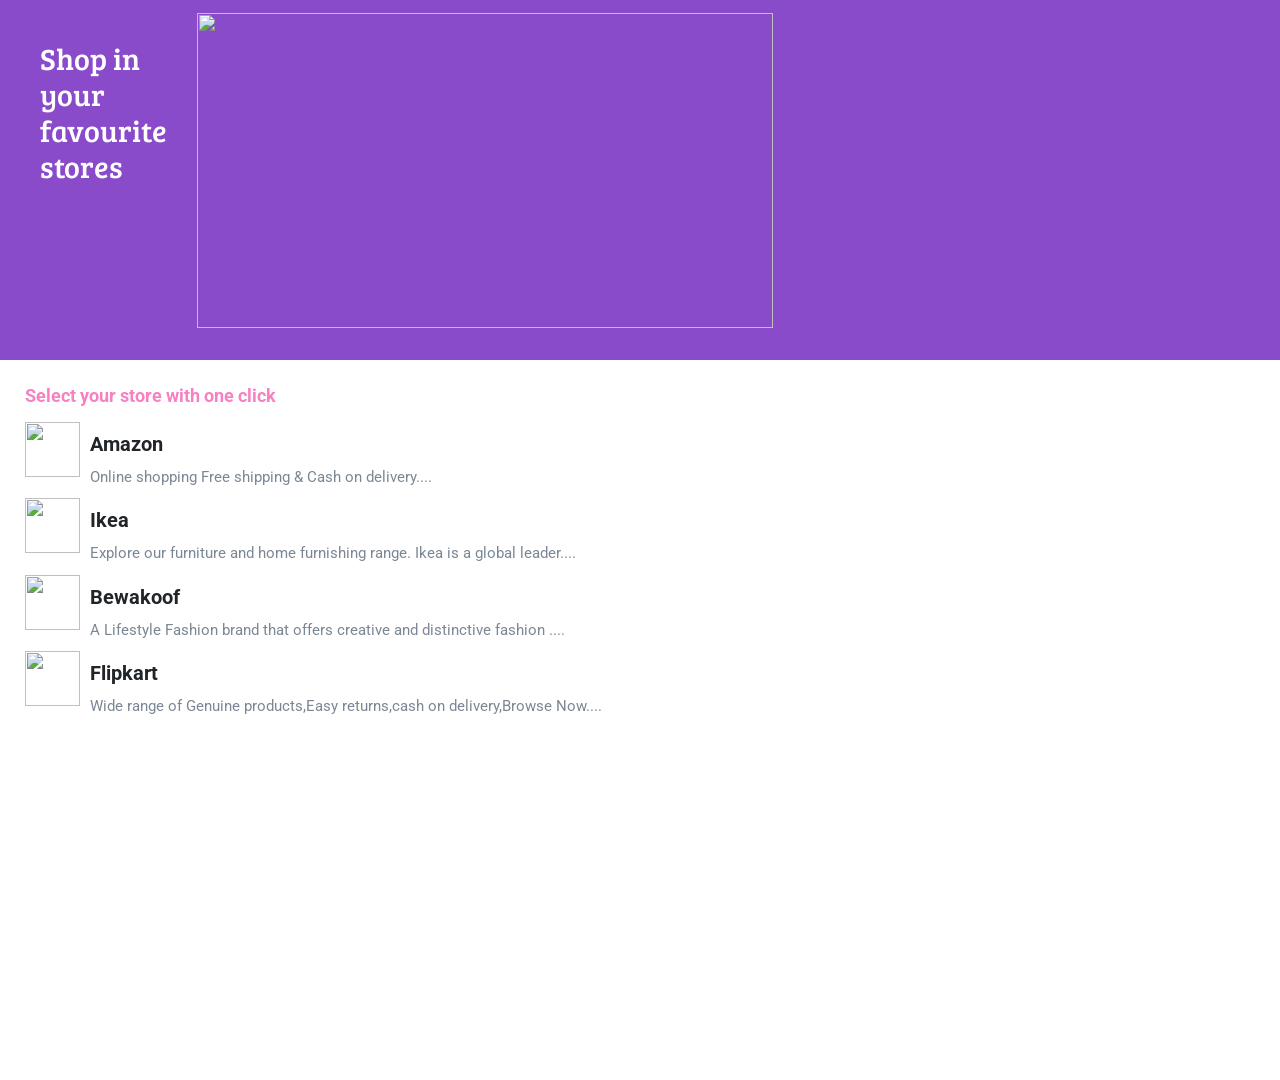
==== index.html @ 16bab8a9 "Add Favourite Store Page project" ====
<!DOCTYPE html>
<html>

<head>
    <link rel="stylesheet" href="style.css">
    <link rel="stylesheet" href="https://stackpath.bootstrapcdn.com/bootstrap/4.5.2/css/bootstrap.min.css" integrity="sha384-JcKb8q3iqJ61gNV9KGb8thSsNjpSL0n8PARn9HuZOnIxN0hoP+VmmDGMN5t9UJ0Z" crossorigin="anonymous" />
    <script src="https://code.jquery.com/jquery-3.5.1.slim.min.js" integrity="sha384-DfXdz2htPH0lsSSs5nCTpuj/zy4C+OGpamoFVy38MVBnE+IbbVYUew+OrCXaRkfj" crossorigin="anonymous"></script>
    <script src="https://cdn.jsdelivr.net/npm/popper.js@1.16.1/dist/umd/popper.min.js" integrity="sha384-9/reFTGAW83EW2RDu2S0VKaIzap3H66lZH81PoYlFhbGU+6BZp6G7niu735Sk7lN" crossorigin="anonymous"></script>
    <script src="https://stackpath.bootstrapcdn.com/bootstrap/4.5.2/js/bootstrap.min.js" integrity="sha384-B4gt1jrGC7Jh4AgTPSdUtOBvfO8shuf57BaghqFfPlYxofvL8/KUEfYiJOMMV+rV" crossorigin="anonymous"></script>
</head>

<body>
    <div class="bg-container">
        <div class="stores-container d-flex flex-row justify-content-start">
            <h1 class="st-heading">Shop in<br>your<br>favourite<br>stores</h1>
            <img src="https://assets.ccbp.in/frontend/static-website/stores-img.png" class="st-image" />
        </div>
    </div>
    <div class=" list-container d-flex flex-column">
        <h1 class="sub-heading"> Select your store with one click</h1>
        <div class="d-flex flex-row">
            <img src="https://assets.ccbp.in/frontend/static-website/amazon-logo-img.png" class="li-image" />
            <div>
                <h1 class="li-heading"> Amazon</h1>
                <p class="li-para"> Online shopping Free shipping & Cash on delivery....</p>
            </div>
        </div>

        <div class="d-flex flex-row">
            <img src="https://assets.ccbp.in/frontend/static-website/ikea-logo-img.png" class="li-image" />
            <div>
                <h1 class="li-heading"> Ikea</h1>
                <p class="li-para"> Explore our furniture and home furnishing range. Ikea is a global leader....</p>
            </div>
        </div>
        <div class="d-flex flex-row">
            <img src="https://assets.ccbp.in/frontend/static-website/bewakoof-logo-img.png" class="li-image" />
            <div>
                <h1 class="li-heading">Bewakoof</h1>
                <p class="li-para">A Lifestyle Fashion brand that offers creative and distinctive fashion ....</p>
            </div>
        </div>
        <div class="d-flex flex-row">
            <img src="https://assets.ccbp.in/frontend/static-website/flipkart-logo-img.png" class="li-image" />
            <div>
                <h1 class="li-heading"> Flipkart</h1>
                <p class="li-para"> Wide range of Genuine products,Easy returns,cash on delivery,Browse Now....</p>
            </div>
        </div>
</body>

</html>
---- style.css ----
@import url("https://fonts.googleapis.com/css2?family=Bree+Serif&family=Caveat:wght@400;700&family=Lobster&family=Monoton&family=Open+Sans:ital,wght@0,400;0,700;1,400;1,700&family=Playfair+Display+SC:ital,wght@0,400;0,700;1,700&family=Playfair+Display:ital,wght@0,400;0,700;1,700&family=Roboto:ital,wght@0,400;0,700;1,400;1,700&family=Source+Sans+Pro:ital,wght@0,400;0,700;1,700&family=Work+Sans:ital,wght@0,400;0,700;1,700&display=swap");
@import url("https://fonts.googleapis.com/css2?family=Bree+Serif&family=Caveat:wght@400;700&family=Lobster&family=Monoton&family=Open+Sans:ital,wght@0,400;0,700;1,400;1,700&family=Playfair+Display+SC:ital,wght@0,400;0,700;1,700&family=Playfair+Display:ital,wght@0,400;0,700;1,700&family=Roboto:ital,wght@0,400;0,700;1,400;1,700&family=Source+Sans+Pro:ital,wght@0,400;0,700;1,700&family=Work+Sans:ital,wght@0,400;0,700;1,700&display=swap");

.bg-container {
    background-color: #894bca;
    background-size: cover;
    height: 40vh;
}

.stores-container {
    padding: 10px;
}

.st-image {
    width: 45vw;
    height: 35vh;
    margin-top: 3px;
    margin-bottom: 15px;
}

.st-heading {
    font-family: "Bree Serif";
    font-size: 30px;
    color: #ffffff;
    margin: 10px;
    padding: 20px;
}

.list-container {
    padding: 25px;
    border-top-left-radius: 10px;
    border-top-right-radius: 10px;
    background-color: white;
    height: 80vh;
}

.sub-heading {
    font-family: "Roboto";
    font-size: 18px;
    color: #f780c3;
    font-weight: bold;
    margin-bottom: 15px;

}

.li-image {
    width: 55px;
    height: 55px;
}

.li-heading {
    font-family: "Roboto";
    font-size: 20px;
    font-weight: bold;
    margin: 10px;
}

.li-para {
    font-family: "Roboto";
    font-size: 15px;
    color: #7b8794;
    margin: 10px;
}
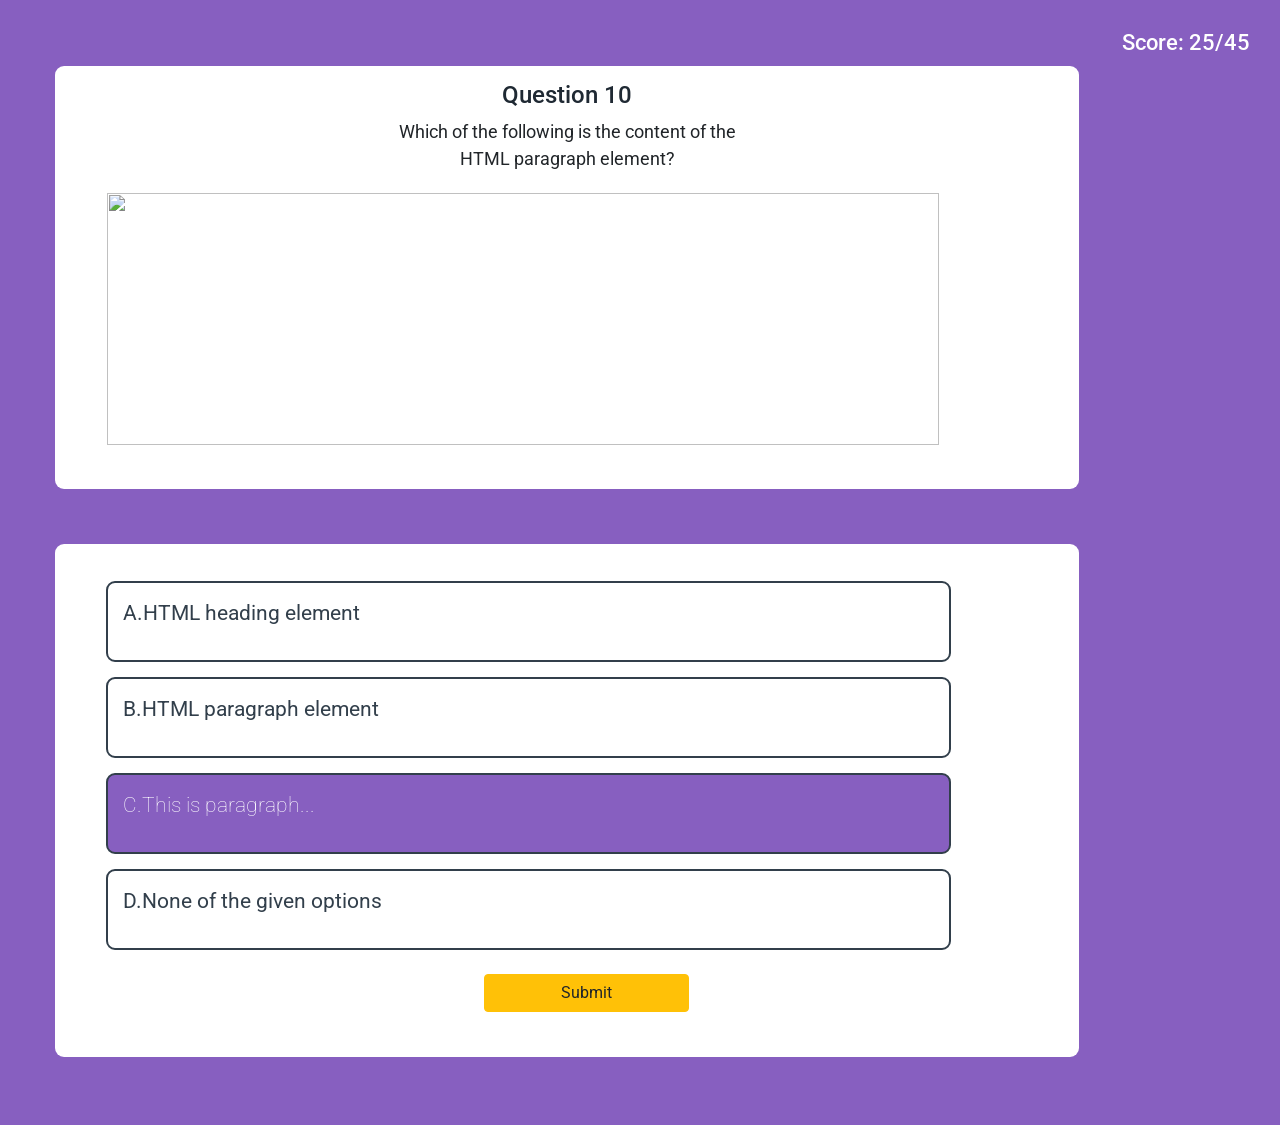
==== commit f413b547: "Question Quiz Page" ====
--- a/index.html
+++ b/index.html
@@ -3,50 +3,30 @@
 
 <head>
     <link rel="stylesheet" href="style.css">
-    <link rel="stylesheet" href="https://stackpath.bootstrapcdn.com/bootstrap/4.5.2/css/bootstrap.min.css" integrity="sha384-JcKb8q3iqJ61gNV9KGb8thSsNjpSL0n8PARn9HuZOnIxN0hoP+VmmDGMN5t9UJ0Z" crossorigin="anonymous" />
+    <link rel="stylesheet" href="https://stackpath.bootstrapcdn.com/bootstrap/4.5.2/css/bootstrap.min.css" integrity="sha384-JcKb8q3iqJ61gNV9KGb8thSsNjpSL0n8PARn9HuZOnIxN0hoP+VmmDGMN5t9UJ0Z" crossorigin="anonymous">
     <script src="https://code.jquery.com/jquery-3.5.1.slim.min.js" integrity="sha384-DfXdz2htPH0lsSSs5nCTpuj/zy4C+OGpamoFVy38MVBnE+IbbVYUew+OrCXaRkfj" crossorigin="anonymous"></script>
     <script src="https://cdn.jsdelivr.net/npm/popper.js@1.16.1/dist/umd/popper.min.js" integrity="sha384-9/reFTGAW83EW2RDu2S0VKaIzap3H66lZH81PoYlFhbGU+6BZp6G7niu735Sk7lN" crossorigin="anonymous"></script>
     <script src="https://stackpath.bootstrapcdn.com/bootstrap/4.5.2/js/bootstrap.min.js" integrity="sha384-B4gt1jrGC7Jh4AgTPSdUtOBvfO8shuf57BaghqFfPlYxofvL8/KUEfYiJOMMV+rV" crossorigin="anonymous"></script>
 </head>
 
 <body>
-    <div class="bg-container">
-        <div class="stores-container d-flex flex-row justify-content-start">
-            <h1 class="st-heading">Shop in<br>your<br>favourite<br>stores</h1>
-            <img src="https://assets.ccbp.in/frontend/static-website/stores-img.png" class="st-image" />
+    <div class="background-container">
+        <h1 class="quiz-heading">Score: 25/45</h1>
+        <div class="page-card">
+            <h1 class="card-heading-container ">Question 10</h1>
+            <p class="question-text">Which of the following is the content of the<br>HTML paragraph element?</p>
+            <img class="code-snippet" src="https://d2clawv67efefq.cloudfront.net/ccbp-static-website/coding-question-img.png" />
+        </div>
+        <div class="options-card">
+            <Ul>
+                <li class="options">A.HTML heading element</li>
+                <li class="options">B.HTML paragraph element</li>
+                <li class="option-c background-container">C.This is paragraph...</li>
+                <li class="options">D.None of the given options</li>
+            </Ul>
+            <button class="btn btn-warning button ">Submit</button>
         </div>
     </div>
-    <div class=" list-container d-flex flex-column">
-        <h1 class="sub-heading"> Select your store with one click</h1>
-        <div class="d-flex flex-row">
-            <img src="https://assets.ccbp.in/frontend/static-website/amazon-logo-img.png" class="li-image" />
-            <div>
-                <h1 class="li-heading"> Amazon</h1>
-                <p class="li-para"> Online shopping Free shipping & Cash on delivery....</p>
-            </div>
-        </div>
-
-        <div class="d-flex flex-row">
-            <img src="https://assets.ccbp.in/frontend/static-website/ikea-logo-img.png" class="li-image" />
-            <div>
-                <h1 class="li-heading"> Ikea</h1>
-                <p class="li-para"> Explore our furniture and home furnishing range. Ikea is a global leader....</p>
-            </div>
-        </div>
-        <div class="d-flex flex-row">
-            <img src="https://assets.ccbp.in/frontend/static-website/bewakoof-logo-img.png" class="li-image" />
-            <div>
-                <h1 class="li-heading">Bewakoof</h1>
-                <p class="li-para">A Lifestyle Fashion brand that offers creative and distinctive fashion ....</p>
-            </div>
-        </div>
-        <div class="d-flex flex-row">
-            <img src="https://assets.ccbp.in/frontend/static-website/flipkart-logo-img.png" class="li-image" />
-            <div>
-                <h1 class="li-heading"> Flipkart</h1>
-                <p class="li-para"> Wide range of Genuine products,Easy returns,cash on delivery,Browse Now....</p>
-            </div>
-        </div>
 </body>
 
 </html>
--- a/style.css
+++ b/style.css
@@ -1,63 +1,104 @@
-@import url("https://fonts.googleapis.com/css2?family=Bree+Serif&family=Caveat:wght@400;700&family=Lobster&family=Monoton&family=Open+Sans:ital,wght@0,400;0,700;1,400;1,700&family=Playfair+Display+SC:ital,wght@0,400;0,700;1,700&family=Playfair+Display:ital,wght@0,400;0,700;1,700&family=Roboto:ital,wght@0,400;0,700;1,400;1,700&family=Source+Sans+Pro:ital,wght@0,400;0,700;1,700&family=Work+Sans:ital,wght@0,400;0,700;1,700&display=swap");
-@import url("https://fonts.googleapis.com/css2?family=Bree+Serif&family=Caveat:wght@400;700&family=Lobster&family=Monoton&family=Open+Sans:ital,wght@0,400;0,700;1,400;1,700&family=Playfair+Display+SC:ital,wght@0,400;0,700;1,700&family=Playfair+Display:ital,wght@0,400;0,700;1,700&family=Roboto:ital,wght@0,400;0,700;1,400;1,700&family=Source+Sans+Pro:ital,wght@0,400;0,700;1,700&family=Work+Sans:ital,wght@0,400;0,700;1,700&display=swap");
+@import url('https://fonts.googleapis.com/css2?family=Bree+Serif&family=Caveat:wght@400;700&family=Lobster&family=Monoton&family=Open+Sans:ital,wght@0,400;0,700;1,400;1,700&family=Playfair+Display+SC:ital,wght@0,400;0,700;1,700&family=Playfair+Display:ital,wght@0,400;0,700;1,700&family=Roboto:ital,wght@0,400;0,700;1,400;1,700&family=Source+Sans+Pro:ital,wght@0,400;0,700;1,700&family=Work+Sans:ital,wght@0,400;0,700;1,700&display=swap');
 
-.bg-container {
-    background-color: #894bca;
-    background-size: cover;
-    height: 40vh;
+.background-container {
+    background-color: #875fc0;
+    height: 125vh;
 }
 
-.stores-container {
-    padding: 10px;
+.page-card {
+    border-radius: 9px;
+    background-color: #ffffff;
+    margin-left: 55px;
+    margin-right: 55px;
+    padding-top: 15px;
+    width: 80vw;
+    height: 47vh;
 }
 
-.st-image {
-    width: 45vw;
-    height: 35vh;
-    margin-top: 3px;
-    margin-bottom: 15px;
+.quiz-heading {
+    color: white;
+    text-align: right;
+    margin: 0px;
+    padding-top: 30px;
+    padding-bottom: 10px;
+    padding-right: 30px;
+    font-size: 22px;
+    font-family: "Roboto";
 }
 
-.st-heading {
-    font-family: "Bree Serif";
-    font-size: 30px;
-    color: #ffffff;
-    margin: 10px;
-    padding: 20px;
+.card-heading-container {
+    color: #1f2933;
+    font-size: 24px;
+    font-family: "Roboto";
+    text-align: center;
 }
 
-.list-container {
-    padding: 25px;
-    border-top-left-radius: 10px;
-    border-top-right-radius: 10px;
-    background-color: white;
-    height: 80vh;
+.question-text {
+    font-family: "Roboto";
+    font-size: 18px;
+    text-align: center;
 }
 
-.sub-heading {
-    font-family: "Roboto";
-    font-size: 18px;
-    color: #f780c3;
-    font-weight: bold;
-    margin-bottom: 15px;
-
+.code-snippet {
+    height: 28vh;
+    width: 65vw;
+    margin-left: 52px;
+    margin-right: 65px;
+    margin-top: 5px;
+    margin-bottom: 55px;
 }
 
-.li-image {
-    width: 55px;
-    height: 55px;
+.options-card {
+    height: 57vh;
+    width: 80vw;
+    background-color: #ffffff;
+    padding: 11px;
+    padding-top: 22px;
+    margin: 55px;
+    border-radius: 9px;
+    text-align: center;
 }
 
-.li-heading {
+.options {
     font-family: "Roboto";
-    font-size: 20px;
-    font-weight: bold;
-    margin: 10px;
+    font-weight: 400;
+    font-size: 21px;
+    border-radius: 9px;
+    width: 66vw;
+    height: 9vh;
+    border-style: solid;
+    border-width: 2px;
+    color: #323f4b;
+    text-align: left;
+    padding: 15px;
+    margin: 15px;
+    margin-left: 0px;
+    list-style-type: none;
 }
 
-.li-para {
+.button {
+    color: #ffffff;
+    border-radius: 9px;
+    text-align: center;
+    width: 16vw;
+    margin-left: 3vw;
+    margin-top: 8px;
+}
+
+.option-c {
     font-family: "Roboto";
-    font-size: 15px;
-    color: #7b8794;
-    margin: 10px;
+    font-weight: 100;
+    font-size: 21px;
+    border-radius: 9px;
+    width: 66vw;
+    height: 9vh;
+    border-style: solid;
+    border-color: #323f4b;
+    border-width: 2px;
+    color: #ffffff;
+    text-align: left;
+    padding: 15px;
+    margin: 15px;
+    margin-left: 0px;
+    list-style-type: none;
 }
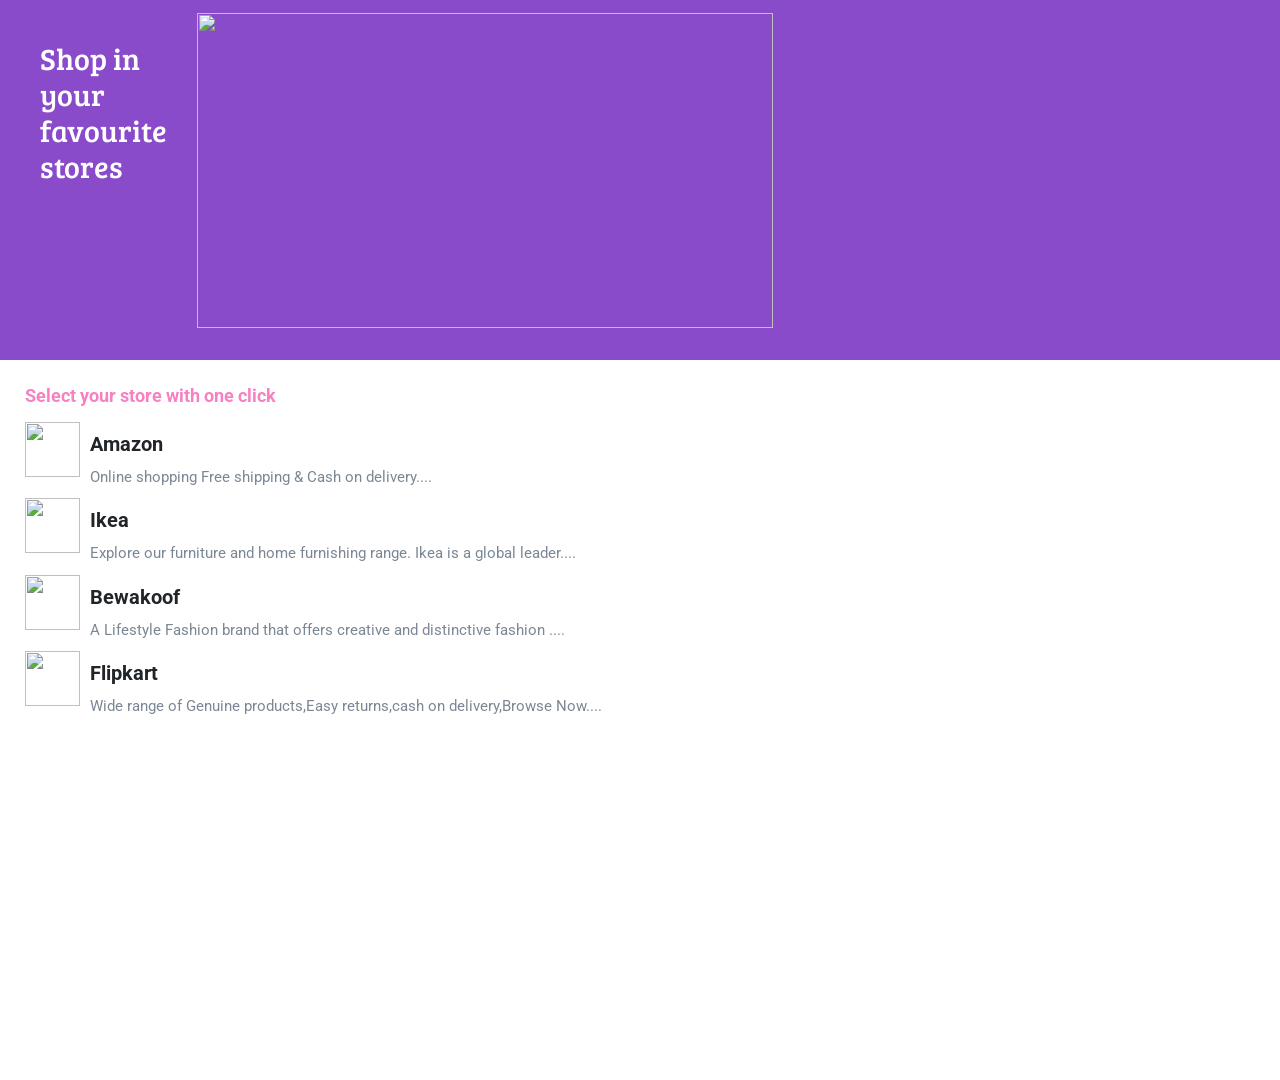
==== commit 6b96999e: "Favourite Stores Page" ====
--- a/index.html
+++ b/index.html
@@ -3,30 +3,50 @@
 
 <head>
     <link rel="stylesheet" href="style.css">
-    <link rel="stylesheet" href="https://stackpath.bootstrapcdn.com/bootstrap/4.5.2/css/bootstrap.min.css" integrity="sha384-JcKb8q3iqJ61gNV9KGb8thSsNjpSL0n8PARn9HuZOnIxN0hoP+VmmDGMN5t9UJ0Z" crossorigin="anonymous">
+    <link rel="stylesheet" href="https://stackpath.bootstrapcdn.com/bootstrap/4.5.2/css/bootstrap.min.css" integrity="sha384-JcKb8q3iqJ61gNV9KGb8thSsNjpSL0n8PARn9HuZOnIxN0hoP+VmmDGMN5t9UJ0Z" crossorigin="anonymous" />
     <script src="https://code.jquery.com/jquery-3.5.1.slim.min.js" integrity="sha384-DfXdz2htPH0lsSSs5nCTpuj/zy4C+OGpamoFVy38MVBnE+IbbVYUew+OrCXaRkfj" crossorigin="anonymous"></script>
     <script src="https://cdn.jsdelivr.net/npm/popper.js@1.16.1/dist/umd/popper.min.js" integrity="sha384-9/reFTGAW83EW2RDu2S0VKaIzap3H66lZH81PoYlFhbGU+6BZp6G7niu735Sk7lN" crossorigin="anonymous"></script>
     <script src="https://stackpath.bootstrapcdn.com/bootstrap/4.5.2/js/bootstrap.min.js" integrity="sha384-B4gt1jrGC7Jh4AgTPSdUtOBvfO8shuf57BaghqFfPlYxofvL8/KUEfYiJOMMV+rV" crossorigin="anonymous"></script>
 </head>
 
 <body>
-    <div class="background-container">
-        <h1 class="quiz-heading">Score: 25/45</h1>
-        <div class="page-card">
-            <h1 class="card-heading-container ">Question 10</h1>
-            <p class="question-text">Which of the following is the content of the<br>HTML paragraph element?</p>
-            <img class="code-snippet" src="https://d2clawv67efefq.cloudfront.net/ccbp-static-website/coding-question-img.png" />
-        </div>
-        <div class="options-card">
-            <Ul>
-                <li class="options">A.HTML heading element</li>
-                <li class="options">B.HTML paragraph element</li>
-                <li class="option-c background-container">C.This is paragraph...</li>
-                <li class="options">D.None of the given options</li>
-            </Ul>
-            <button class="btn btn-warning button ">Submit</button>
+    <div class="bg-container">
+        <div class="stores-container d-flex flex-row justify-content-start">
+            <h1 class="st-heading">Shop in<br>your<br>favourite<br>stores</h1>
+            <img src="https://assets.ccbp.in/frontend/static-website/stores-img.png" class="st-image" />
         </div>
     </div>
+    <div class=" list-container d-flex flex-column">
+        <h1 class="sub-heading"> Select your store with one click</h1>
+        <div class="d-flex flex-row">
+            <img src="https://assets.ccbp.in/frontend/static-website/amazon-logo-img.png" class="li-image" />
+            <div>
+                <h1 class="li-heading"> Amazon</h1>
+                <p class="li-para"> Online shopping Free shipping & Cash on delivery....</p>
+            </div>
+        </div>
+
+        <div class="d-flex flex-row">
+            <img src="https://assets.ccbp.in/frontend/static-website/ikea-logo-img.png" class="li-image" />
+            <div>
+                <h1 class="li-heading"> Ikea</h1>
+                <p class="li-para"> Explore our furniture and home furnishing range. Ikea is a global leader....</p>
+            </div>
+        </div>
+        <div class="d-flex flex-row">
+            <img src="https://assets.ccbp.in/frontend/static-website/bewakoof-logo-img.png" class="li-image" />
+            <div>
+                <h1 class="li-heading">Bewakoof</h1>
+                <p class="li-para">A Lifestyle Fashion brand that offers creative and distinctive fashion ....</p>
+            </div>
+        </div>
+        <div class="d-flex flex-row">
+            <img src="https://assets.ccbp.in/frontend/static-website/flipkart-logo-img.png" class="li-image" />
+            <div>
+                <h1 class="li-heading"> Flipkart</h1>
+                <p class="li-para"> Wide range of Genuine products,Easy returns,cash on delivery,Browse Now....</p>
+            </div>
+        </div>
 </body>
 
 </html>
--- a/style.css
+++ b/style.css
@@ -1,104 +1,63 @@
-@import url('https://fonts.googleapis.com/css2?family=Bree+Serif&family=Caveat:wght@400;700&family=Lobster&family=Monoton&family=Open+Sans:ital,wght@0,400;0,700;1,400;1,700&family=Playfair+Display+SC:ital,wght@0,400;0,700;1,700&family=Playfair+Display:ital,wght@0,400;0,700;1,700&family=Roboto:ital,wght@0,400;0,700;1,400;1,700&family=Source+Sans+Pro:ital,wght@0,400;0,700;1,700&family=Work+Sans:ital,wght@0,400;0,700;1,700&display=swap');
+@import url("https://fonts.googleapis.com/css2?family=Bree+Serif&family=Caveat:wght@400;700&family=Lobster&family=Monoton&family=Open+Sans:ital,wght@0,400;0,700;1,400;1,700&family=Playfair+Display+SC:ital,wght@0,400;0,700;1,700&family=Playfair+Display:ital,wght@0,400;0,700;1,700&family=Roboto:ital,wght@0,400;0,700;1,400;1,700&family=Source+Sans+Pro:ital,wght@0,400;0,700;1,700&family=Work+Sans:ital,wght@0,400;0,700;1,700&display=swap");
+@import url("https://fonts.googleapis.com/css2?family=Bree+Serif&family=Caveat:wght@400;700&family=Lobster&family=Monoton&family=Open+Sans:ital,wght@0,400;0,700;1,400;1,700&family=Playfair+Display+SC:ital,wght@0,400;0,700;1,700&family=Playfair+Display:ital,wght@0,400;0,700;1,700&family=Roboto:ital,wght@0,400;0,700;1,400;1,700&family=Source+Sans+Pro:ital,wght@0,400;0,700;1,700&family=Work+Sans:ital,wght@0,400;0,700;1,700&display=swap");
 
-.background-container {
-    background-color: #875fc0;
-    height: 125vh;
+.bg-container {
+    background-color: #894bca;
+    background-size: cover;
+    height: 40vh;
 }
 
-.page-card {
-    border-radius: 9px;
-    background-color: #ffffff;
-    margin-left: 55px;
-    margin-right: 55px;
-    padding-top: 15px;
-    width: 80vw;
-    height: 47vh;
+.stores-container {
+    padding: 10px;
 }
 
-.quiz-heading {
-    color: white;
-    text-align: right;
-    margin: 0px;
-    padding-top: 30px;
-    padding-bottom: 10px;
-    padding-right: 30px;
-    font-size: 22px;
-    font-family: "Roboto";
+.st-image {
+    width: 45vw;
+    height: 35vh;
+    margin-top: 3px;
+    margin-bottom: 15px;
 }
 
-.card-heading-container {
-    color: #1f2933;
-    font-size: 24px;
-    font-family: "Roboto";
-    text-align: center;
+.st-heading {
+    font-family: "Bree Serif";
+    font-size: 30px;
+    color: #ffffff;
+    margin: 10px;
+    padding: 20px;
 }
 
-.question-text {
+.list-container {
+    padding: 25px;
+    border-top-left-radius: 10px;
+    border-top-right-radius: 10px;
+    background-color: white;
+    height: 80vh;
+}
+
+.sub-heading {
     font-family: "Roboto";
     font-size: 18px;
-    text-align: center;
+    color: #f780c3;
+    font-weight: bold;
+    margin-bottom: 15px;
+
 }
 
-.code-snippet {
-    height: 28vh;
-    width: 65vw;
-    margin-left: 52px;
-    margin-right: 65px;
-    margin-top: 5px;
-    margin-bottom: 55px;
+.li-image {
+    width: 55px;
+    height: 55px;
 }
 
-.options-card {
-    height: 57vh;
-    width: 80vw;
-    background-color: #ffffff;
-    padding: 11px;
-    padding-top: 22px;
-    margin: 55px;
-    border-radius: 9px;
-    text-align: center;
+.li-heading {
+    font-family: "Roboto";
+    font-size: 20px;
+    font-weight: bold;
+    margin: 10px;
 }
 
-.options {
+.li-para {
     font-family: "Roboto";
-    font-weight: 400;
-    font-size: 21px;
-    border-radius: 9px;
-    width: 66vw;
-    height: 9vh;
-    border-style: solid;
-    border-width: 2px;
-    color: #323f4b;
-    text-align: left;
-    padding: 15px;
-    margin: 15px;
-    margin-left: 0px;
-    list-style-type: none;
-}
-
-.button {
-    color: #ffffff;
-    border-radius: 9px;
-    text-align: center;
-    width: 16vw;
-    margin-left: 3vw;
-    margin-top: 8px;
-}
-
-.option-c {
-    font-family: "Roboto";
-    font-weight: 100;
-    font-size: 21px;
-    border-radius: 9px;
-    width: 66vw;
-    height: 9vh;
-    border-style: solid;
-    border-color: #323f4b;
-    border-width: 2px;
-    color: #ffffff;
-    text-align: left;
-    padding: 15px;
-    margin: 15px;
-    margin-left: 0px;
-    list-style-type: none;
+    font-size: 15px;
+    color: #7b8794;
+    margin: 10px;
 }
